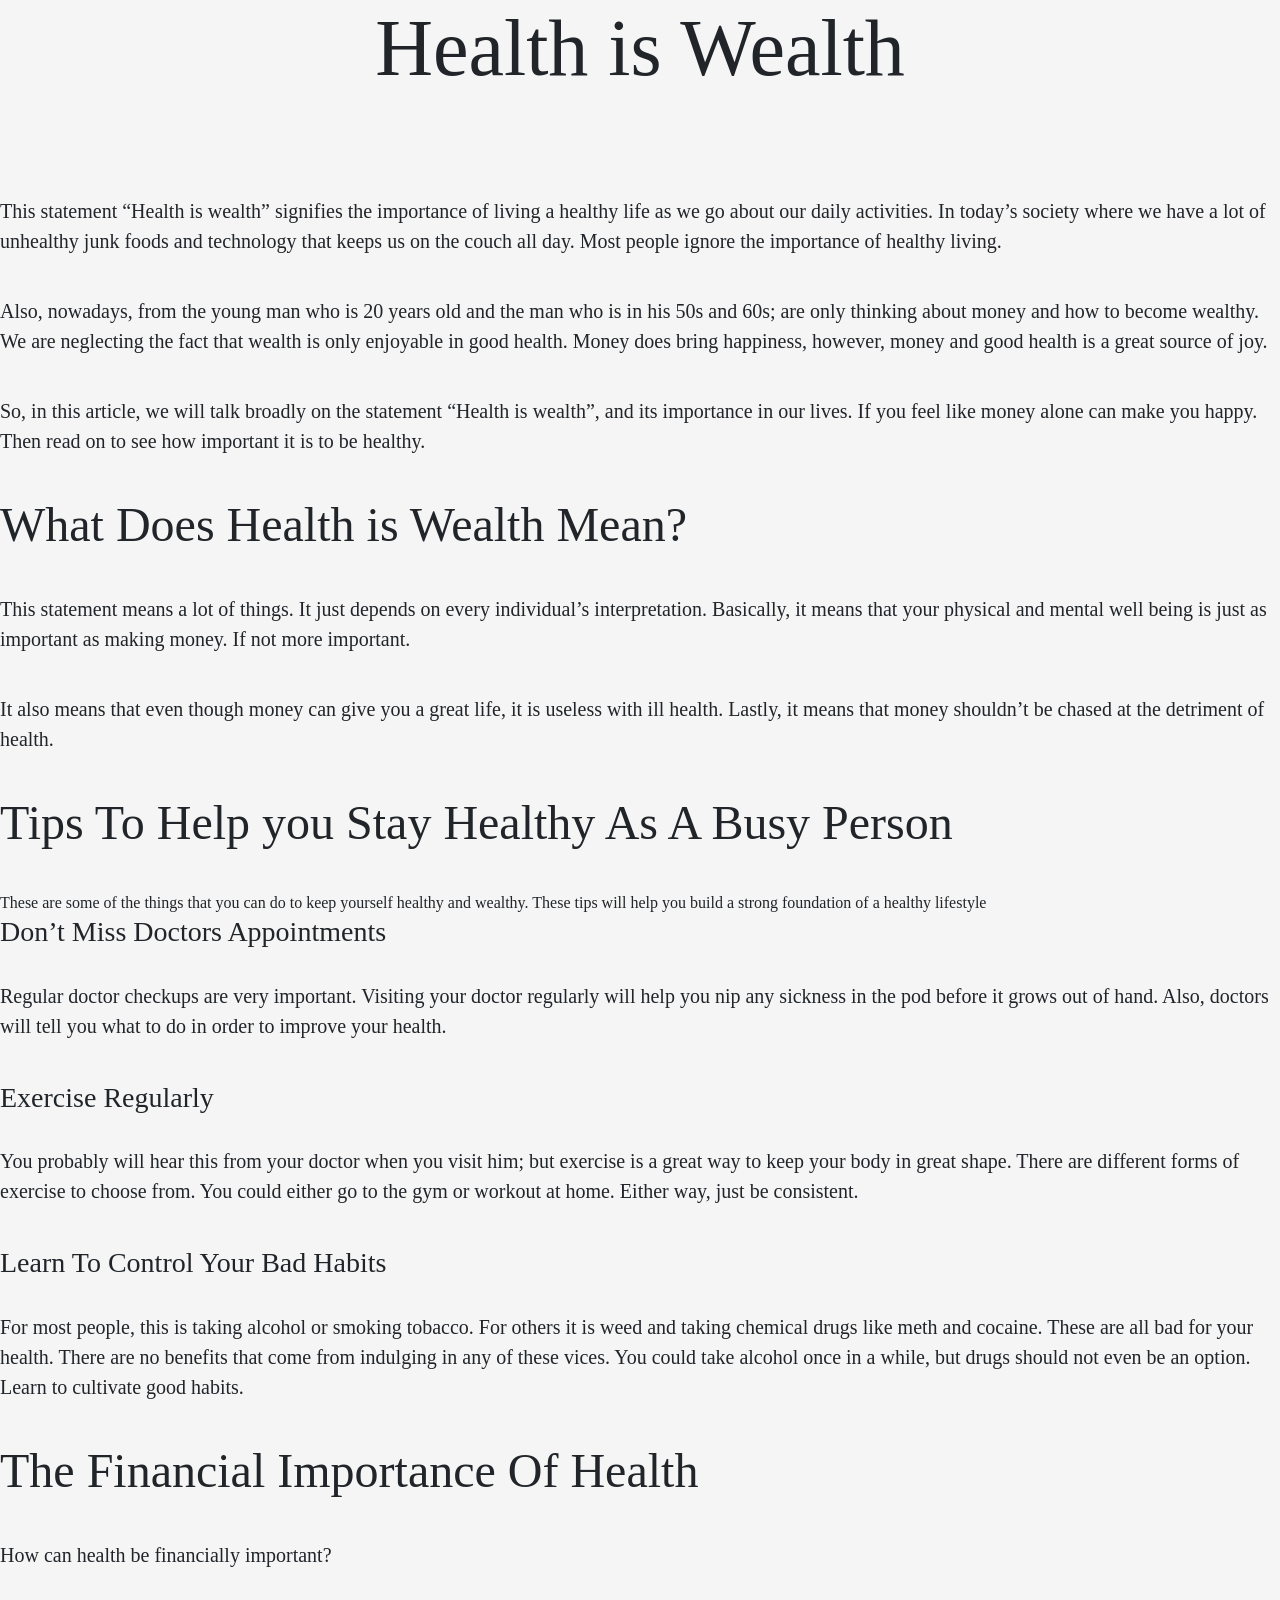
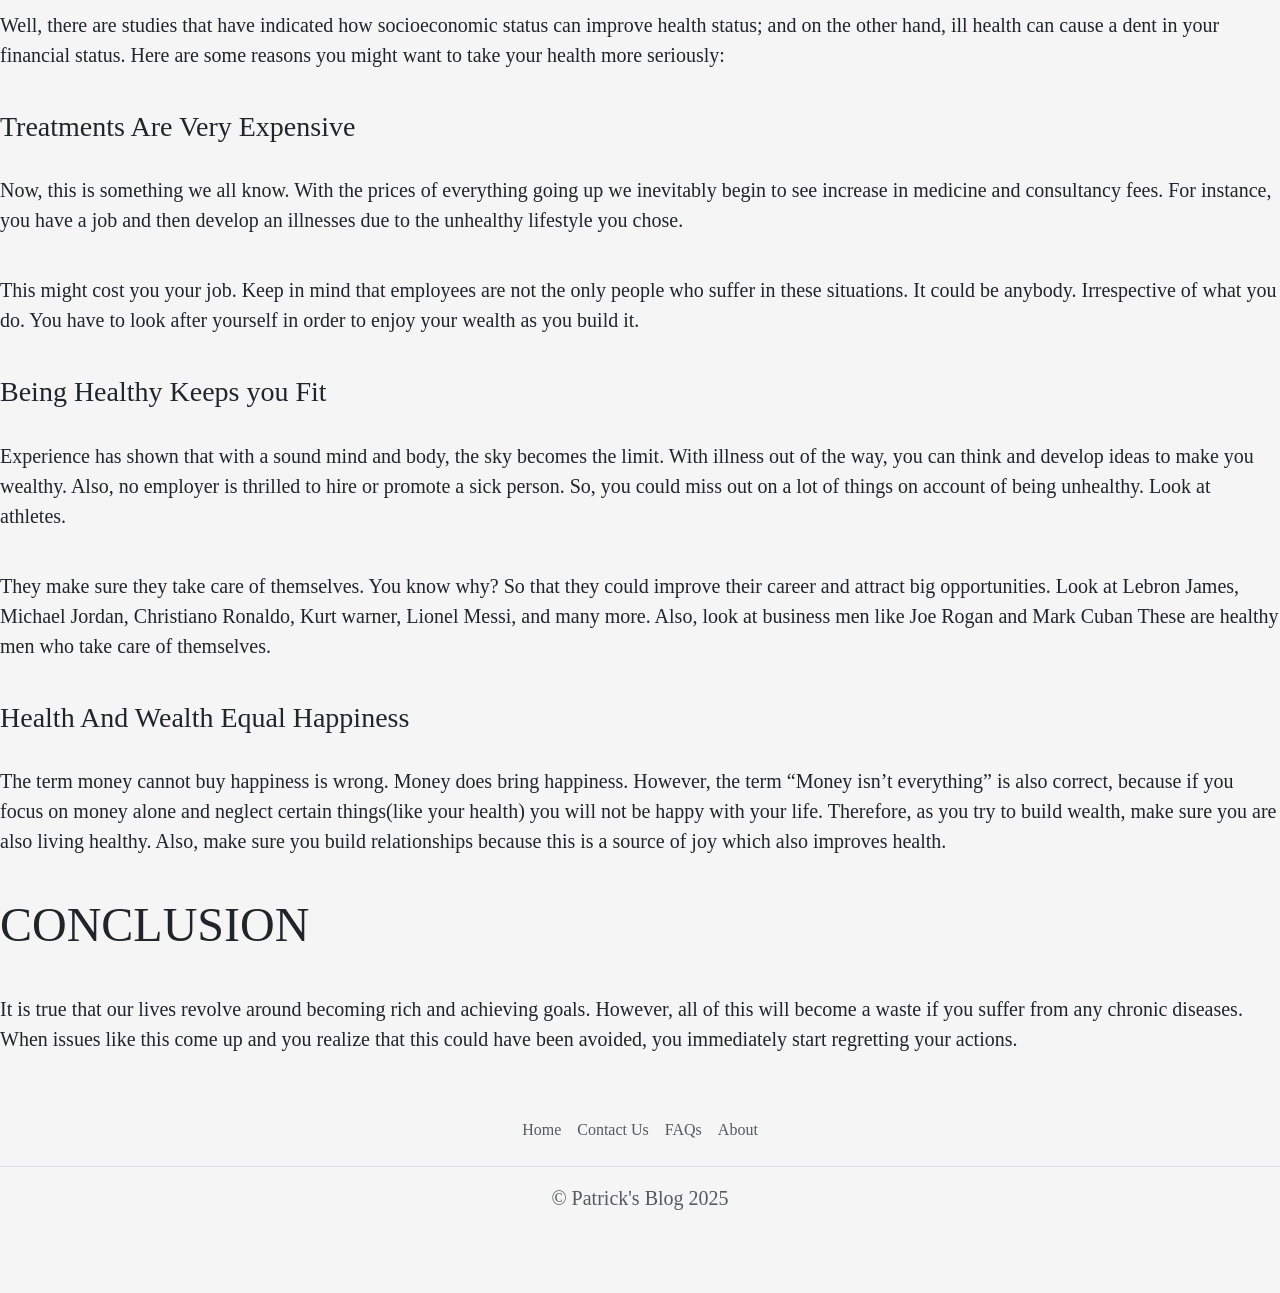
==== Blog-page-3.html @ fe2d19c5 "Add files via upload" ====
<!DOCTYPE html>
<html lang= "en">
    <head>
        <meta charset="UTF-8">
        <meta name = "viewport" 
        content = "width=device-width, initial-scale=1.0">
        <title>My website</title>
        <link href="https://cdn.jsdelivr.net/npm/bootstrap@5.3.8/dist/css/bootstrap.min.css" rel="stylesheet" integrity="sha384-sRIl4kxILFvY47J16cr9ZwB07vP4J8+LH7qKQnuqkuIAvNWLzeN8tE5YBujZqJLB" crossorigin="anonymous">

    </head>
    <style>
        body{
            background-color: whitesmoke;
            font-family: Georgia, 'Times New Roman', Times, serif;
        }

        h1{
            text-align: center;
            margin-bottom: 100px;
            font-size: 5rem;
        }

        .blog{
            width: 1300px;
            margin-left: 100px;
        }

        h2{
            margin-bottom: 40px;
            font-size: 3rem;
        }

        p{
            margin-bottom: 40px;
            font-size: 20px;
        }
        
    </style>

    <body>
        <h1>Health is Wealth</h1>

        <div>
    
            <p>This statement “Health is wealth” signifies the importance of living a healthy life as we go about our daily activities. 
            In today’s society where we have a lot of unhealthy junk foods and technology that keeps us on the couch all day. Most people ignore the importance of healthy living.</p>

            <p>Also, nowadays, from the young man who is 20 years old and the man who is in his 50s and 60s; are only thinking about money and how to become wealthy. 
            We are neglecting the fact that wealth is only enjoyable in good health. Money does bring happiness, however, money and good health is a great source of joy. </p>
            
            <p>So, in this article, we will talk broadly on the statement “Health is wealth”, and its importance in our lives. 
            If you feel like money alone can make you happy. Then read on to see how important it is to be healthy. </p>

           <h2> What Does Health is Wealth Mean?</h2>

            <p>This statement means a lot of things. It just depends on every individual’s interpretation. 
            Basically, it means that your physical and mental well being is just as important as making money. If not more important. </p>

            <p>It also means that even though money can give you a great life, it is useless with ill health. 
            Lastly, it means that money shouldn’t be chased at the detriment of health.</p> 


            <h2>Tips To Help you Stay Healthy As A Busy Person</h2>
            These are some of the things that you can do to keep yourself healthy and wealthy. These tips will help you build a strong foundation of a healthy lifestyle

            <h3>Don’t Miss Doctors Appointments</h3>
            <br />
            <p>Regular doctor checkups are very important. Visiting your doctor regularly will help you nip any sickness in the pod before it grows out of hand.
            Also, doctors will tell you what to do in order to improve your health. </p>

            <h3>Exercise Regularly</h3>
            <br />
            <p>You probably will hear this from your doctor when you visit him; but exercise is a great way to keep your body in great shape. 
            There are different forms of exercise to choose from. You could either go to the gym or workout at home. Either way, just be consistent.</p> 

            <h3>Learn To Control Your Bad Habits</h3>
            <br />
            <p>For most people, this is taking alcohol or smoking tobacco. For others it is weed and taking chemical drugs like meth and cocaine. These are all bad for your health. 
            There are no benefits that come from indulging in any of these vices. You could take alcohol once in a while, but drugs should not even be an option. 
            Learn to cultivate good habits.</p> 

            <h2>The Financial Importance Of Health</h2>
            
            <p>How can health be financially important? </p>

            <p>Well, there are studies that have indicated how socioeconomic status can improve health status; and on the other hand, ill health can cause a dent in your financial status. 
            Here are some reasons you might want to take your health more seriously:</p>

            <h3>Treatments Are Very Expensive</h3>
            <br />
            <p>Now, this is something we all know. With the prices of everything going up we inevitably begin to see increase in medicine and consultancy fees.
            For instance, you have a job and then develop an illnesses due to the unhealthy lifestyle you chose. </p>

            <p>This might cost you your job. Keep in mind that employees are not the only people who suffer in these situations. It could be anybody. Irrespective of what you do. 
            You have to look after yourself in order to enjoy your wealth as you build it. </p>

            <h3>Being Healthy Keeps you Fit</h3>
            <br />
            <p>Experience has shown that with a sound mind and body, the sky becomes the limit. With illness out of the way, you can think and develop ideas to make you wealthy. 
            Also, no employer is thrilled to hire or promote a sick person. So, you could miss out on a lot of things on account of being unhealthy. 
            Look at athletes. </p>
            
            <p>They make sure they take care of themselves. You know why? So that they could improve their career and attract big opportunities. 
            Look at Lebron James, Michael Jordan, Christiano Ronaldo, Kurt warner, Lionel Messi, and many more. Also, look at business men like Joe Rogan and Mark Cuban
            These are healthy men who take care of themselves.</p> 

            <h3>Health And Wealth Equal Happiness</h3>
            <br /> 
            <p>The term money cannot buy happiness is wrong. Money does bring happiness. However, the term “Money isn’t everything” is also correct, because if you focus on money alone and neglect certain things(like your health) you will not be happy with your life.
            Therefore, as you try to build wealth, make sure you are also living healthy. Also, make sure you build relationships because this is a source of joy which also improves health. </p>

            <h2>CONCLUSION</h2>

            <p>It is true that our lives revolve around becoming rich and achieving goals. However, all of this will become a waste if you suffer from any chronic diseases. 
            When issues like this come up and you realize that this could have been avoided, you immediately start regretting your actions.</p>
        </div>


        <div class="Footer-container"> 
            <footer class="py-3 my-4"> 
                <ul class="nav justify-content-center border-bottom pb-3 mb-3"> 
                    <li class="nav-item"><a href="./index.html" class="nav-link px-2 text-body-secondary">Home</a></li> 
                    <li class="nav-item"><a href="#" class="nav-link px-2 text-body-secondary">Contact Us</a></li>
                    <li class="nav-item"><a href="#" class="nav-link px-2 text-body-secondary">FAQs</a></li> 
                    <li class="nav-item"><a href="./About.html" class="nav-link px-2 text-body-secondary">About</a></li> 
                </ul> 
                <p class="text-center text-body-secondary">© Patrick's Blog 2025</p> 
            </footer> 
        </div>

        <script src="https://cdn.jsdelivr.net/npm/bootstrap@5.3.8/dist/js/bootstrap.bundle.min.js" integrity="sha384-FKyoEForCGlyvwx9Hj09JcYn3nv7wiPVlz7YYwJrWVcXK/BmnVDxM+D2scQbITxI" crossorigin="anonymous"></script>
    </body>
    
</html>
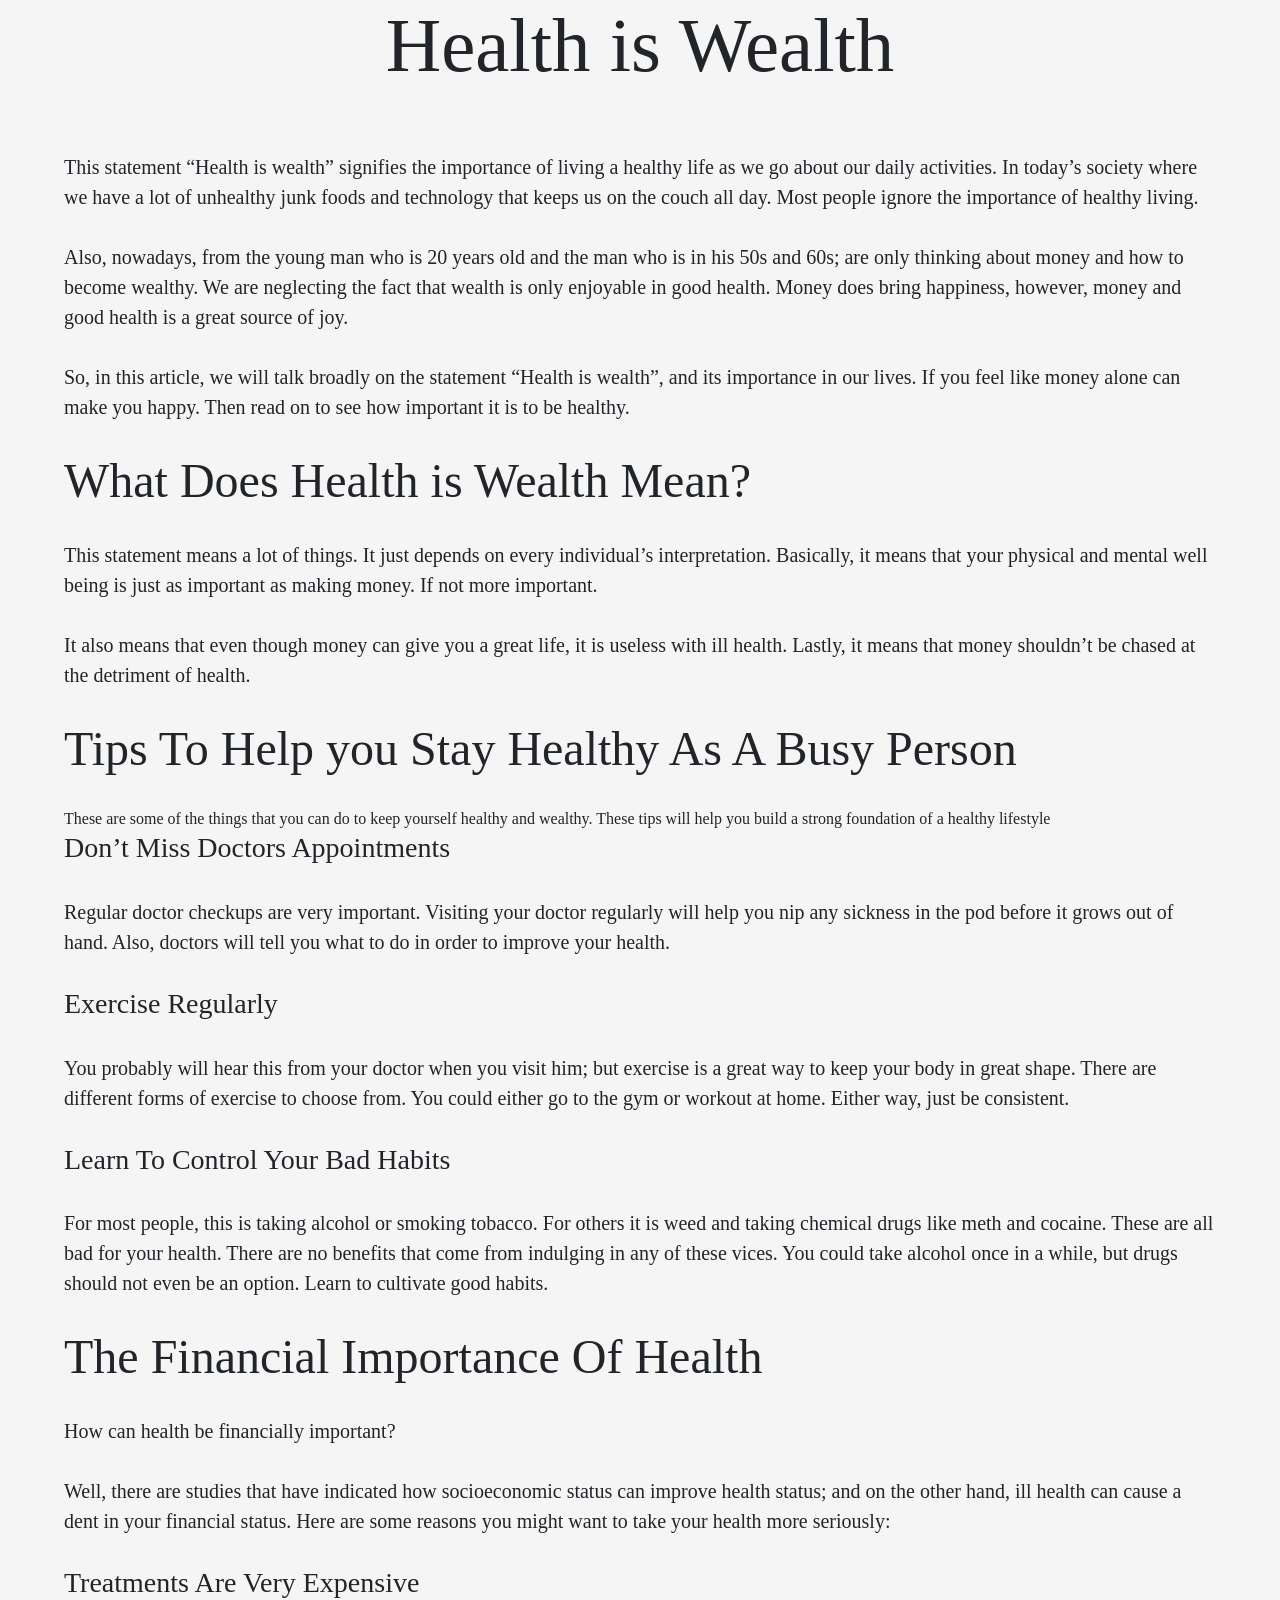
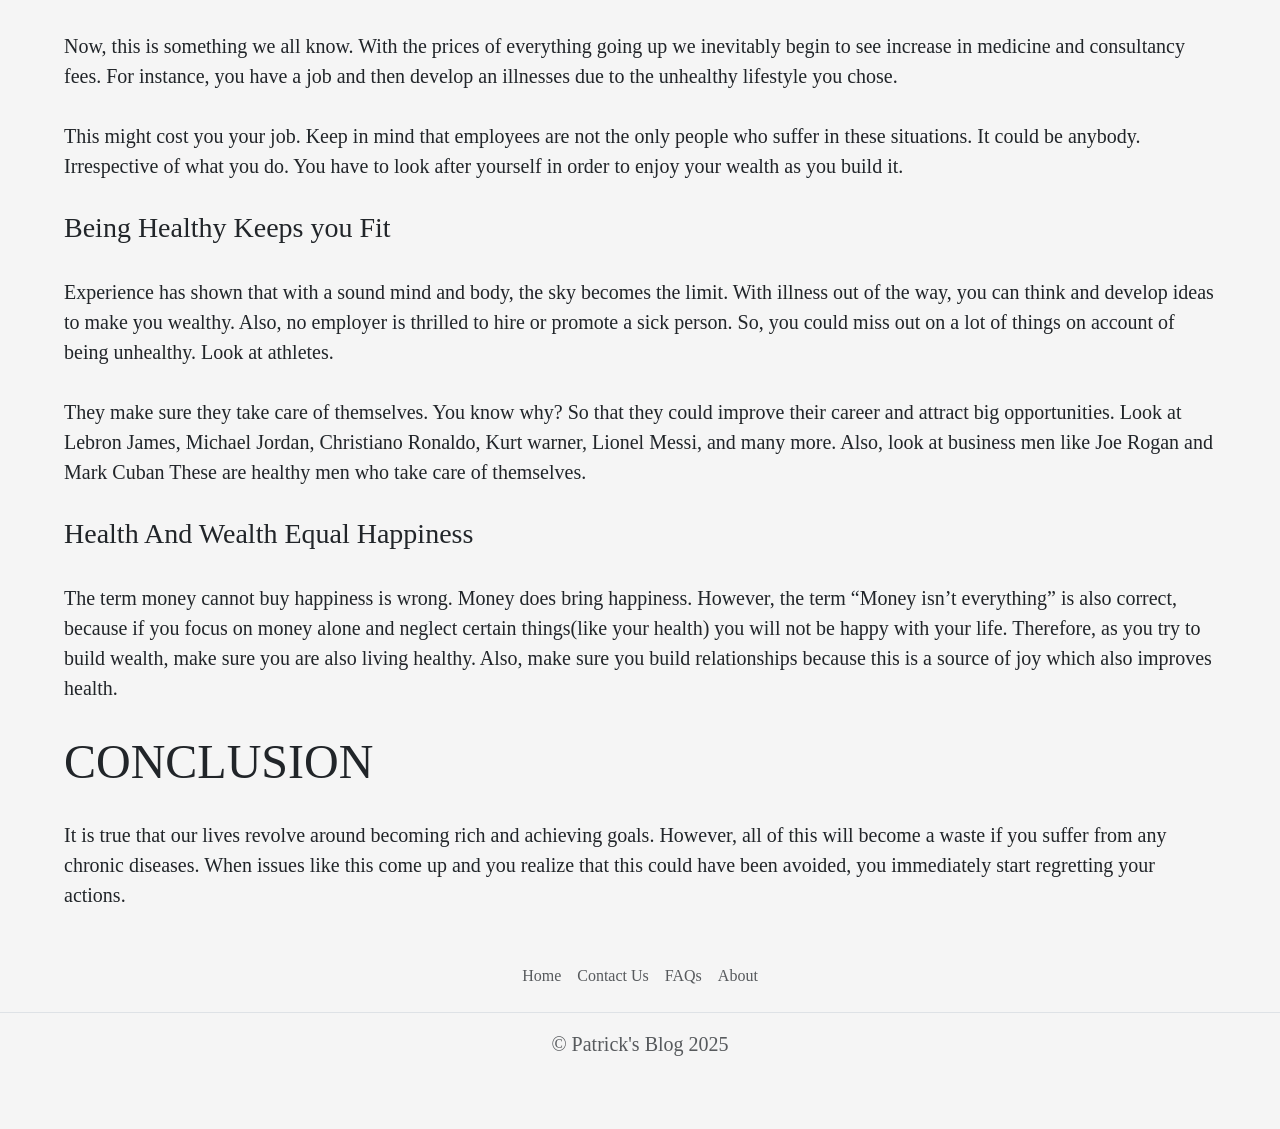
==== commit 312c7049: "Update Blog-page-3.html" ====
--- a/Blog-page-3.html
+++ b/Blog-page-3.html
@@ -12,27 +12,28 @@
         body{
             background-color: whitesmoke;
             font-family: Georgia, 'Times New Roman', Times, serif;
+            margin: 0;
         }
 
         h1{
             text-align: center;
-            margin-bottom: 100px;
-            font-size: 5rem;
+            margin-bottom: 60px;
+            font-size: clamp(2.5rem, 6vw, 5rem);
         }
 
         .blog{
-            width: 1300px;
-            margin-left: 100px;
+            width: min(90%, 1400px);
+            margin: 0 auto;
         }
 
         h2{
-            margin-bottom: 40px;
-            font-size: 3rem;
+            margin-bottom: 30px;
+            font-size: clamp(1.5rem, 4vw, 3rem);
         }
 
         p{
-            margin-bottom: 40px;
-            font-size: 20px;
+            margin-bottom: 30px;
+            font-size: clamp(1rem, 2.5vw, 20px);
         }
         
     </style>
@@ -40,7 +41,7 @@
     <body>
         <h1>Health is Wealth</h1>
 
-        <div>
+        <div class="blog">
     
             <p>This statement “Health is wealth” signifies the importance of living a healthy life as we go about our daily activities. 
             In today’s society where we have a lot of unhealthy junk foods and technology that keeps us on the couch all day. Most people ignore the importance of healthy living.</p>
